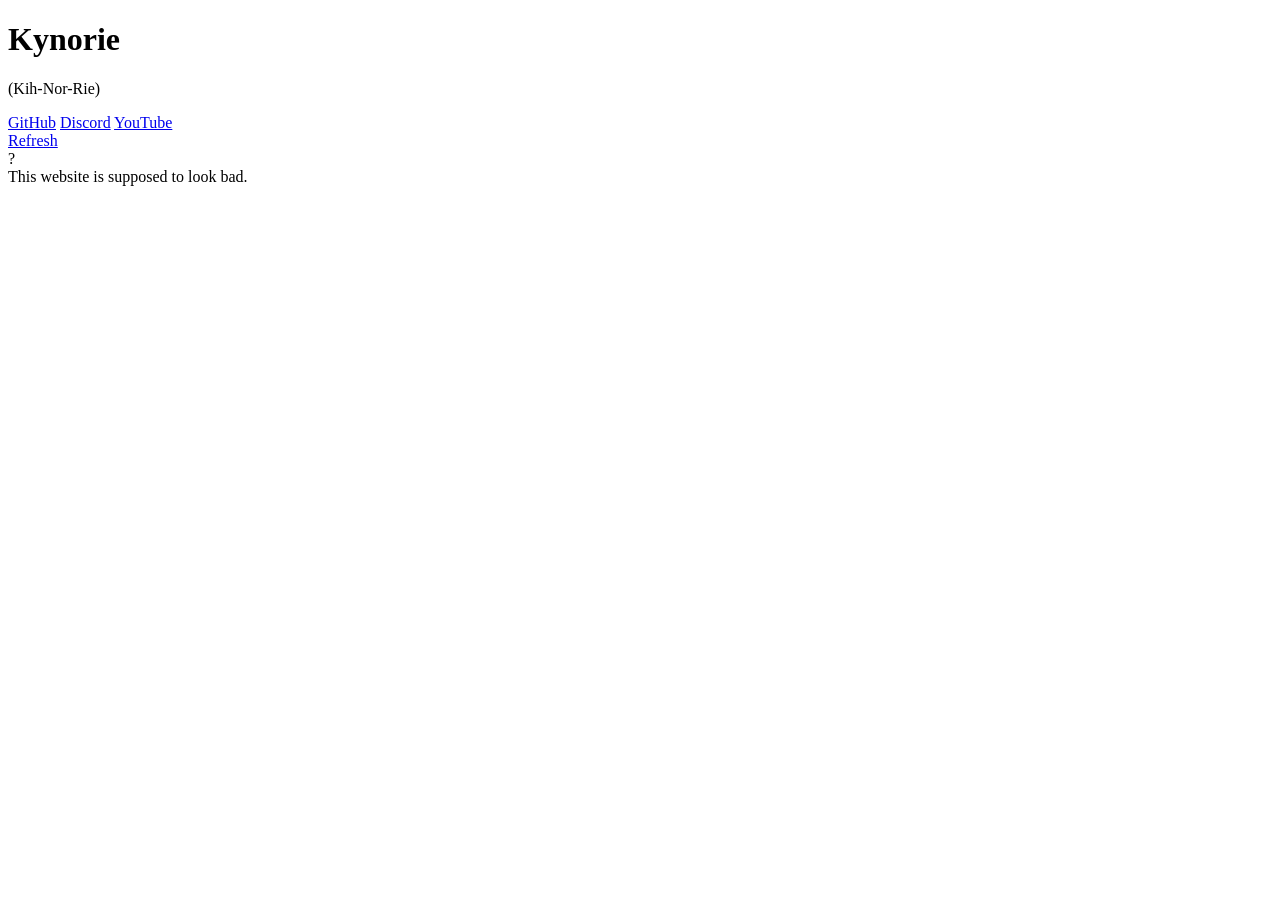
==== index.html @ 7340ec85 "Add initial HTML structure for Kynorie website" ====
<!DOCTYPE html>
<html lang="en">
<head>
    <meta charset="UTF-8">
    <meta name="viewport" content="width=device-width, initial-scale=1.0">
    <title>Kynorie</title>
    <link rel="stylesheet" href="style.css">
</head>
<body>
    <div class="container">
        <h1>Kynorie</h1>
        <p class="pronunciation">(Kih-Nor-Rie)</p>

        <div class="links">
            <a href="https://github.com/kynorie">GitHub</a>
            <a href="https://discord.gg/WN6D5mahEm">Discord</a>
            <a href="https://youtube.com/@kynorie">YouTube</a>
        </div>

        <div class="refresh">
            <a href="#" onclick="location.reload(); return false;">Refresh</a>
        </div>
    </div>

    <div id="easter-egg" class="easter-egg">?</div>

<div id="secret-container" class="secret-container">
    This website is supposed to look bad.
</div>

    <script src="script.js"></script>
</body>
</html>
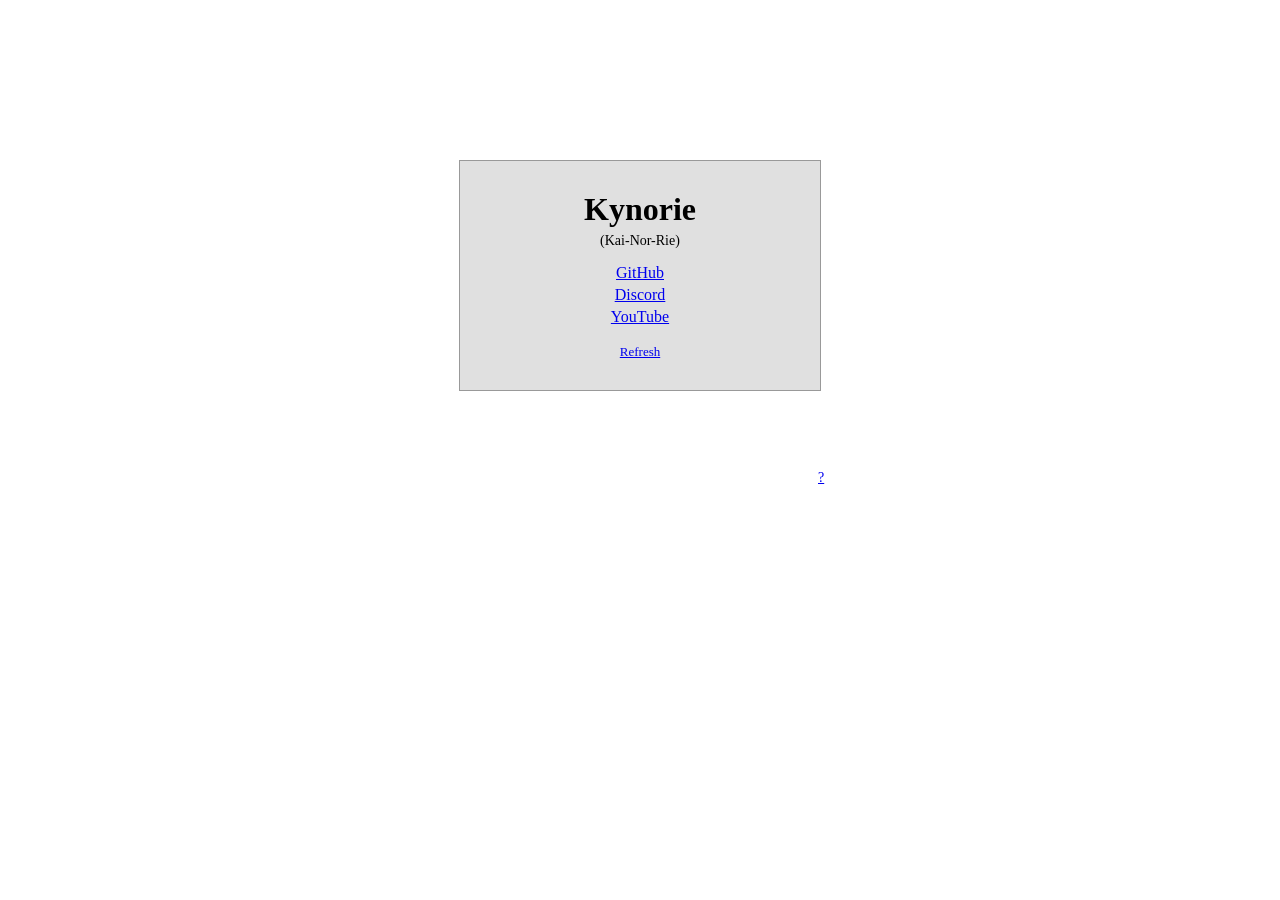
==== commit a7fd7881: "Update pronunciation in index.html" ====
--- a/index.html
+++ b/index.html
@@ -9,7 +9,7 @@
 <body>
     <div class="container">
         <h1>Kynorie</h1>
-        <p class="pronunciation">(Kih-Nor-Rie)</p>
+        <p class="pronunciation">(Kai-Nor-Rie)</p>
 
         <div class="links">
             <a href="https://github.com/kynorie">GitHub</a>
--- a/style.css
+++ b/style.css
@@ -0,0 +1,80 @@
+body {
+    margin: 0;
+    background: white;
+    color: black;
+    font-size: 16px;
+}
+
+.container {
+    width: 300px;
+    margin: 160px auto 0 auto;
+    padding: 30px;
+    text-align: center;
+    background: #e0e0e0;
+    border: 1px solid #999999;
+}
+
+h1 {
+    font-size: 32px;
+    font-weight: bold;
+    margin: 0 0 15px 0;
+}
+
+.pronunciation {
+    font-size: 14px;
+    margin: -10px 0 15px 0;
+}
+
+.links {
+    margin-bottom: 18px;
+}
+
+.links a {
+    display: block;
+    color: #0000ee;
+    text-decoration: underline;
+    margin: 4px 0;
+}
+
+.links a:visited {
+    color: #551a8b;
+}
+
+.links a:hover {
+    color: red;
+}
+
+.refresh {
+    font-size: 13px;
+}
+
+.refresh a {
+    color: #0000ee;
+    text-decoration: underline;
+}
+
+.refresh a:visited {
+    color: #551a8b;
+}
+
+.refresh a:hover {
+    color: red;
+}
+
+.easter-egg {
+    position: fixed;
+    font-size: 14px;
+    cursor: pointer;
+    color: #0000ee;
+    text-decoration: underline;
+}
+
+.secret-container {
+    display: none;
+    width: 300px;
+    margin: 15px auto 0 auto;
+    padding: 20px;
+    text-align: center;
+    background: #e0e0e0;
+    border: 1px solid #999999;
+}
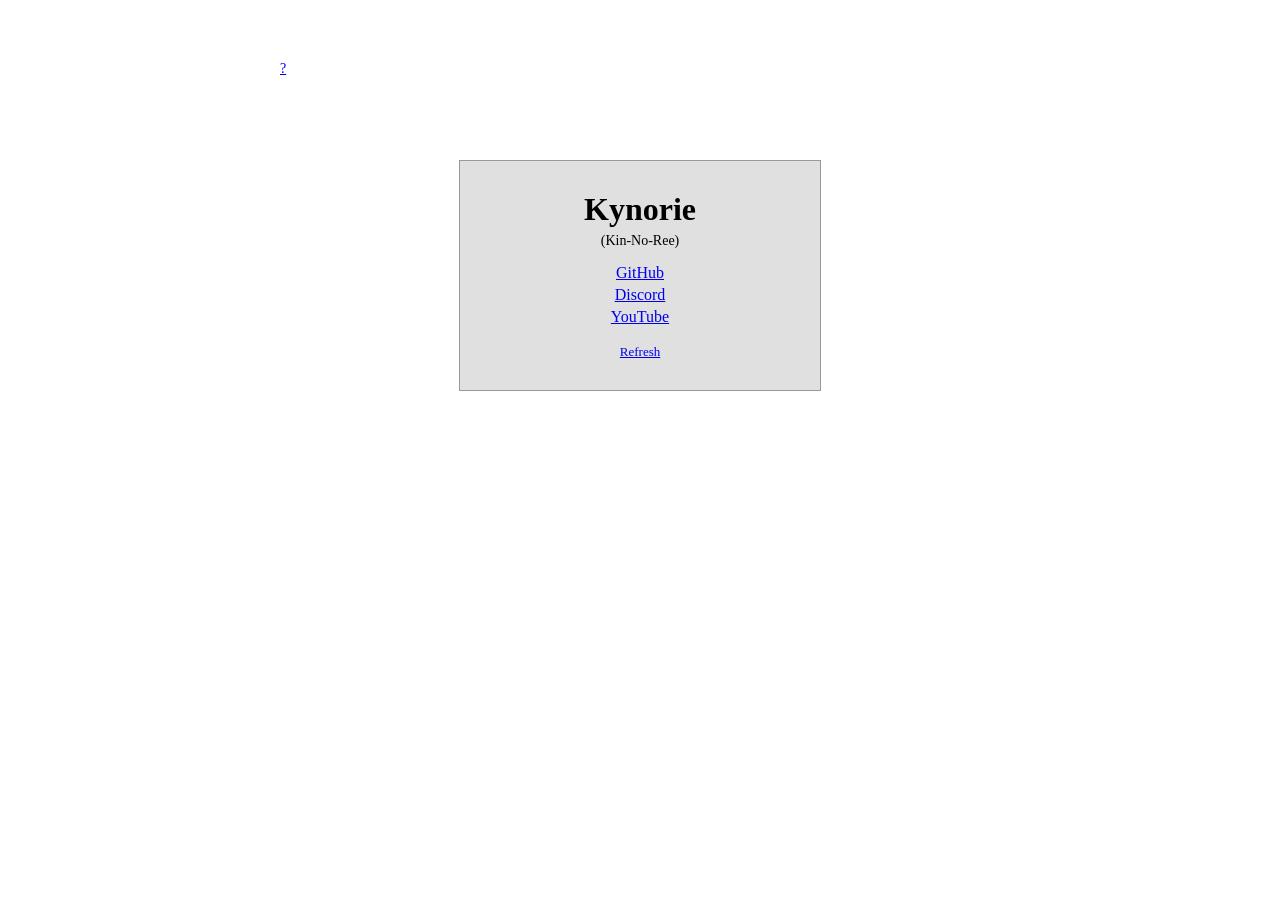
==== commit eb26fbeb: "Update pronunciation in index.html" ====
--- a/index.html
+++ b/index.html
@@ -9,7 +9,7 @@
 <body>
     <div class="container">
         <h1>Kynorie</h1>
-        <p class="pronunciation">(Kai-Nor-Rie)</p>
+        <p class="pronunciation">(Kin-No-Ree)</p>
 
         <div class="links">
             <a href="https://github.com/kynorie">GitHub</a>
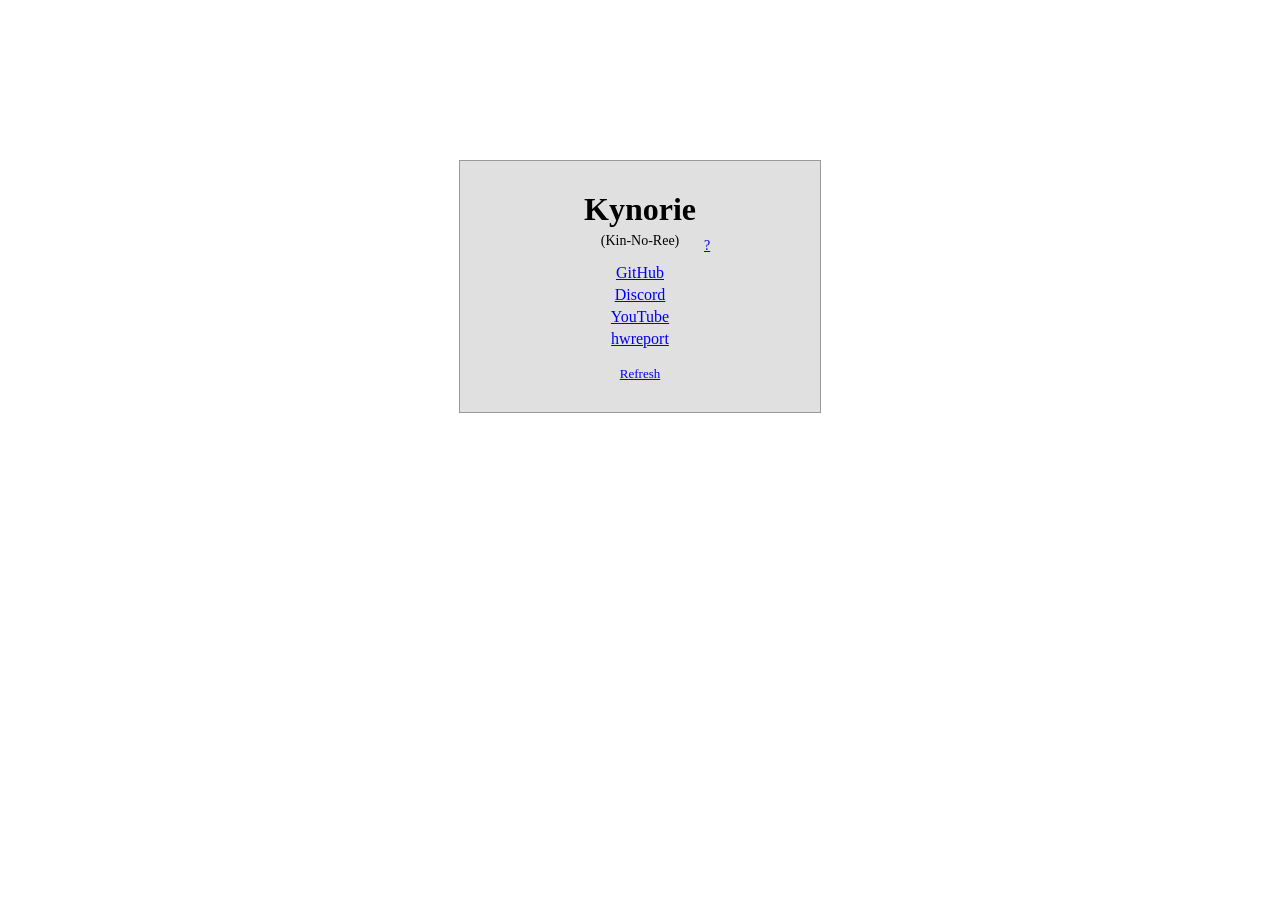
==== commit 66be9464: "Add hwreport link to index.html" ====
--- a/index.html
+++ b/index.html
@@ -15,6 +15,7 @@
             <a href="https://github.com/kynorie">GitHub</a>
             <a href="https://discord.gg/WN6D5mahEm">Discord</a>
             <a href="https://youtube.com/@kynorie">YouTube</a>
+            <a href="https://kynorie.mtgp.cc/hwreport">hwreport</a>
         </div>
 
         <div class="refresh">
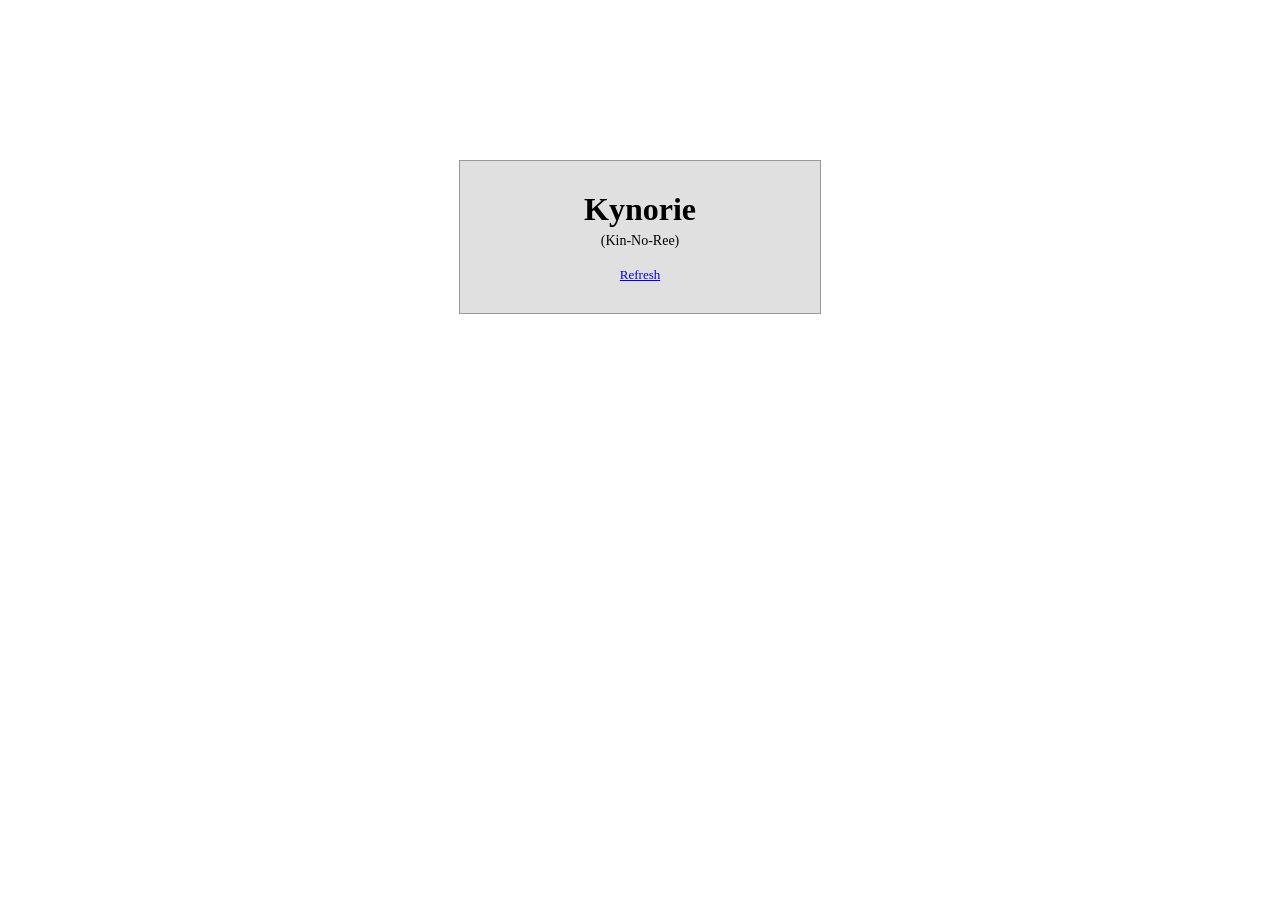
==== commit ca5786bb: "Update links section in index.html Removed existing links and added a new empty links div." ====
--- a/index.html
+++ b/index.html
@@ -11,24 +11,14 @@
         <h1>Kynorie</h1>
         <p class="pronunciation">(Kin-No-Ree)</p>
 
-        <div class="links">
-            <a href="https://github.com/kynorie">GitHub</a>
-            <a href="https://discord.gg/WN6D5mahEm">Discord</a>
-            <a href="https://youtube.com/@kynorie">YouTube</a>
-            <a href="https://kynorie.mtgp.cc/hwreport">hwreport</a>
-        </div>
+        <div class="links" id="links"></div>
 
         <div class="refresh">
             <a href="#" onclick="location.reload(); return false;">Refresh</a>
         </div>
     </div>
 
-    <div id="easter-egg" class="easter-egg">?</div>
-
-<div id="secret-container" class="secret-container">
-    This website is supposed to look bad.
-</div>
-
+    <script src="links.js"></script>
     <script src="script.js"></script>
 </body>
 </html>
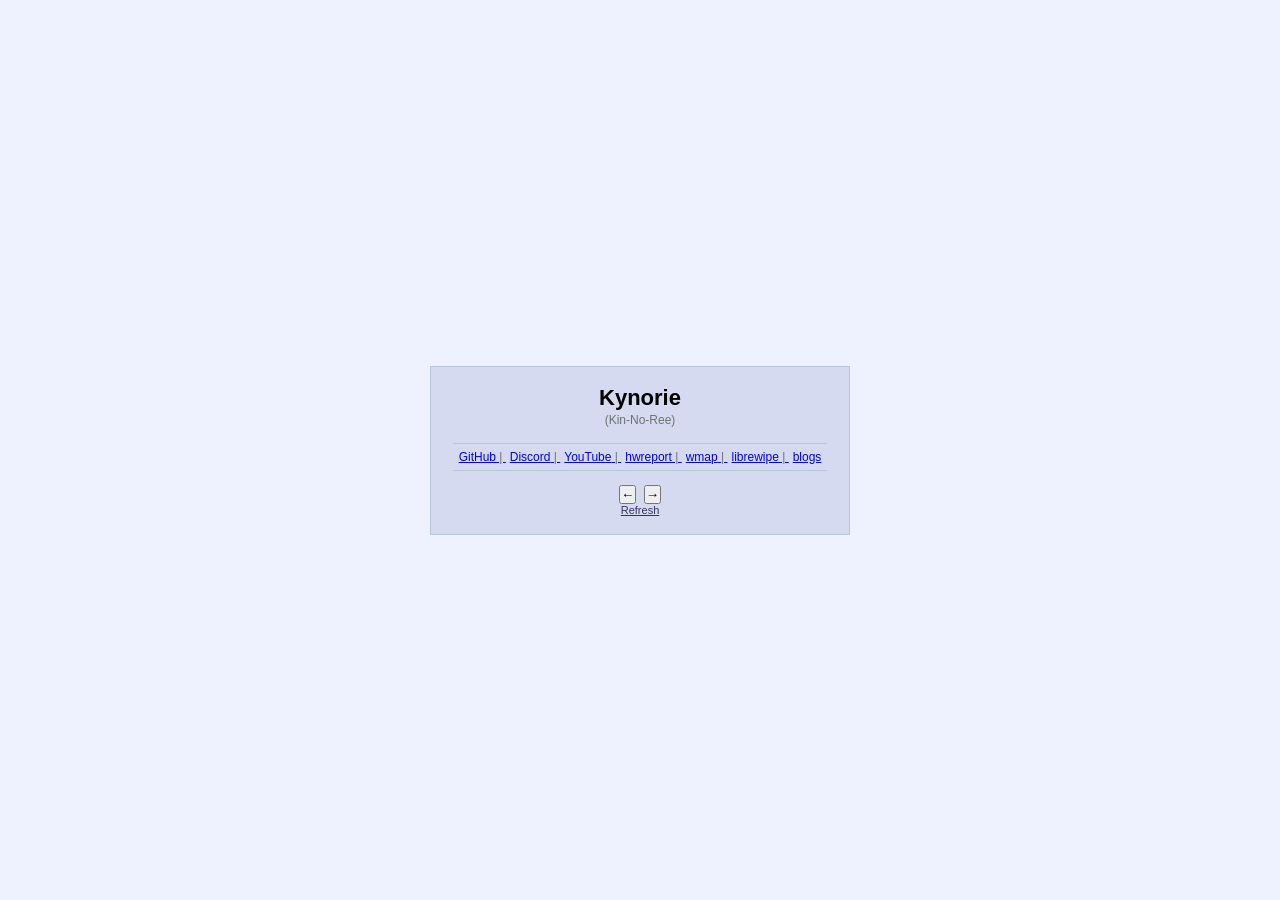
==== commit 45dee52a: "Update index.html" ====
--- a/index.html
+++ b/index.html
@@ -13,6 +13,12 @@
 
         <div class="links" id="links"></div>
 
+        <div class="slideshow">
+            <button type="button" class="slide-btn" id="slide-prev" aria-label="Previous image">&larr;</button>
+            <img id="slide-img" src="" alt="">
+            <button type="button" class="slide-btn" id="slide-next" aria-label="Next image">&rarr;</button>
+        </div>
+
         <div class="refresh">
             <a href="#" onclick="location.reload(); return false;">Refresh</a>
         </div>
@@ -20,5 +26,6 @@
 
     <script src="links.js"></script>
     <script src="script.js"></script>
+    <script src="slides.js"></script>
 </body>
 </html>
--- a/style.css
+++ b/style.css
@@ -1,80 +1,105 @@
-body {
+
+* {
     margin: 0;
-    background: white;
-    color: black;
-    font-size: 16px;
+    padding: 0;
+    box-sizing: border-box;
 }
 
-.container {
-    width: 300px;
-    margin: 160px auto 0 auto;
-    padding: 30px;
-    text-align: center;
-    background: #e0e0e0;
-    border: 1px solid #999999;
+html, body {
+    height: 100%;
 }
 
-h1 {
-    font-size: 32px;
-    font-weight: bold;
-    margin: 0 0 15px 0;
+body {
+    font-family: Arial, Helvetica, sans-serif;
+    font-size: 13px;
+    color: #000000;
+    background-color: #eef2ff;
+    padding: 30px 10px;
+
+    display: flex;
+    align-items: center;
+    justify-content: center;
 }
 
-.pronunciation {
-    font-size: 14px;
-    margin: -10px 0 15px 0;
-}
-
-.links {
-    margin-bottom: 18px;
-}
-
-.links a {
-    display: block;
-    color: #0000ee;
-    text-decoration: underline;
-    margin: 4px 0;
-}
-
-.links a:visited {
-    color: #551a8b;
-}
-
-.links a:hover {
-    color: red;
-}
-
-.refresh {
-    font-size: 13px;
-}
-
-.refresh a {
+a {
     color: #0000ee;
     text-decoration: underline;
 }
 
-.refresh a:visited {
+a:visited {
     color: #551a8b;
 }
 
-.refresh a:hover {
-    color: red;
+a:hover {
+    color: #dd0000;
 }
 
-.easter-egg {
-    position: fixed;
-    font-size: 14px;
-    cursor: pointer;
-    color: #0000ee;
-    text-decoration: underline;
+.container {
+    width: 420px;
+    max-width: 100%;
+    margin: 0 auto;
+    background-color: #d6daf0;
+    border: 1px solid #b7c5d9;
+    padding: 18px 22px;
+    text-align: center;
 }
 
-.secret-container {
-    display: none;
-    width: 300px;
-    margin: 15px auto 0 auto;
-    padding: 20px;
-    text-align: center;
-    background: #e0e0e0;
-    border: 1px solid #999999;
+h1 {
+    font-family: Tahoma, Verdana, Arial, sans-serif;
+    font-size: 22px;
+    font-weight: bold;
+    color: #000000;
+    margin-bottom: 2px;
 }
+
+.pronunciation {
+    font-size: 12px;
+    color: #707070;
+    margin-bottom: 16px;
+}
+
+.links {
+    font-size: 12px;
+    margin-bottom: 14px;
+    padding: 6px 0;
+    border-top: 1px solid #b7c5d9;
+    border-bottom: 1px solid #b7c5d9;
+}
+
+.links a {
+    padding: 0 2px;
+}
+
+.links a:not(:last-child)::after {
+    content: " | ";
+    color: #707070;
+    text-decoration: none;
+}
+
+.links a.link-disabled {
+    color: #707070;
+    text-decoration: none;
+    cursor: default;
+}
+
+.refresh {
+    font-size: 11px;
+}
+
+.refresh a {
+    color: #34345c;
+}
+
+.refresh a:hover {
+    color: #dd0000;
+}
+
+@media (max-width: 460px) {
+    .container {
+        padding: 14px 16px;
+    }
+
+    h1 {
+        font-size: 19px;
+    }
+}
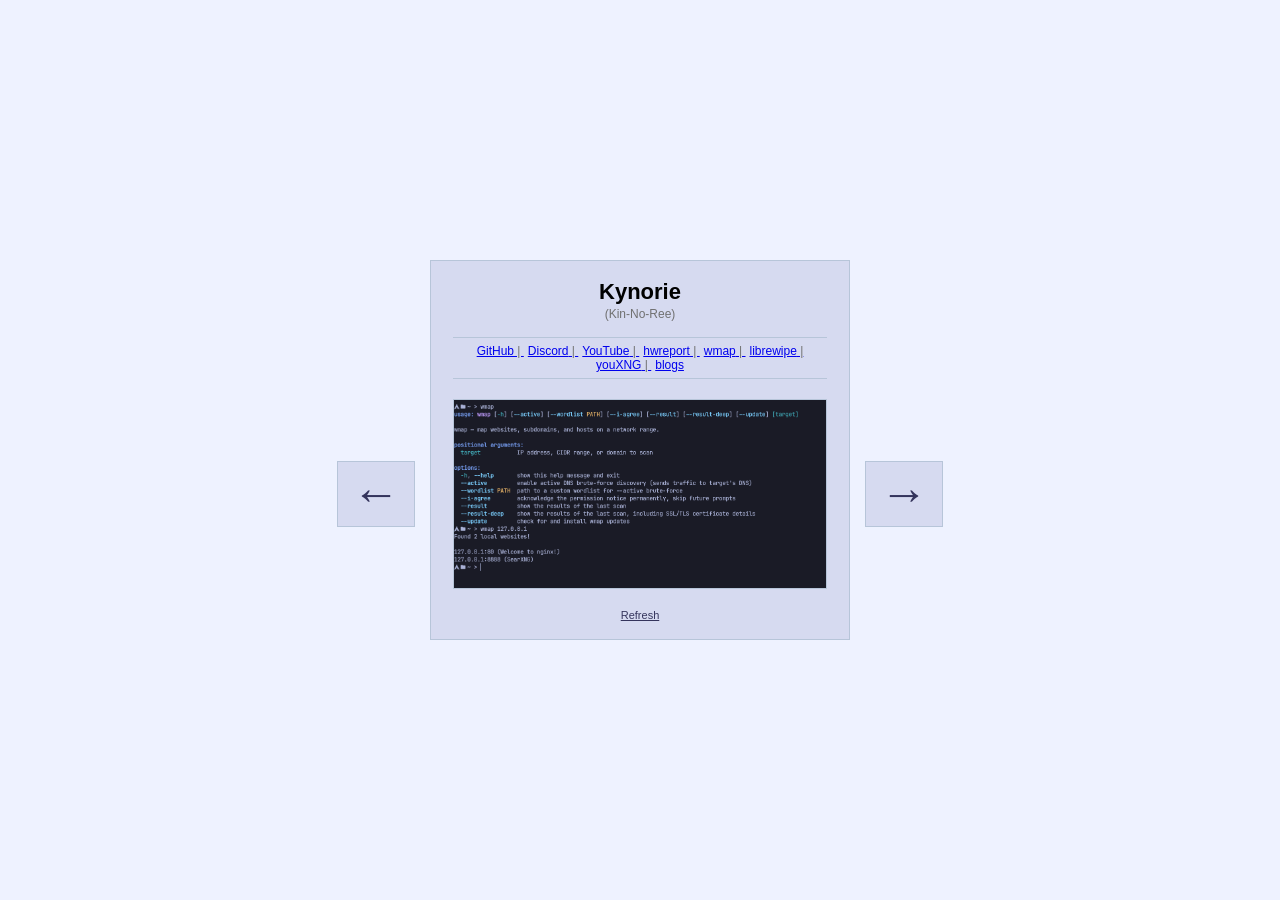
==== commit 7fc8849c: "Update index.html" ====
--- a/index.html
+++ b/index.html
@@ -4,6 +4,7 @@
     <meta charset="UTF-8">
     <meta name="viewport" content="width=device-width, initial-scale=1.0">
     <title>Kynorie</title>
+    <link rel="icon" type="image/x-icon" href="/images/icon.ico">
     <link rel="stylesheet" href="style.css">
 </head>
 <body>
--- a/style.css
+++ b/style.css
@@ -103,3 +103,62 @@
         font-size: 19px;
     }
 }
+
+.slideshow {
+    position: relative;
+    margin: 20px 0;
+}
+
+.slideshow img {
+    display: block;
+    width: 100%;
+    max-height: 500px;
+    object-fit: contain;
+    border: 1px solid #b7c5d9;
+    background-color: #eef2ff;
+}
+
+.slide-btn {
+    position: absolute;
+    top: 50%;
+    transform: translateY(-50%);
+    padding: 8px 14px;
+    font-family: Arial, Helvetica, sans-serif;
+    font-size: 48px;
+    line-height: 1;
+    color: #34345c;
+    background-color: #d6daf0;
+    border: 1px solid #b7c5d9;
+    border-radius: 0;
+    cursor: pointer;
+}
+
+.slide-btn:hover {
+    color: #dd0000;
+}
+
+#slide-prev { right: calc(100% + 38px); }
+#slide-next { left:  calc(100% + 38px); }
+
+@media (max-width: 700px) {
+    .slideshow {
+        display: flex;
+        flex-wrap: wrap;
+        justify-content: space-between;
+    }
+
+    .slideshow img {
+        order: -1;
+        flex: 0 0 100%;
+        margin-bottom: 10px;
+    }
+
+    .slide-btn {
+        position: static;
+        transform: none;
+    }
+}
+
+@media (max-width: 460px) {
+    .slide-btn { font-size: 36px; }
+}
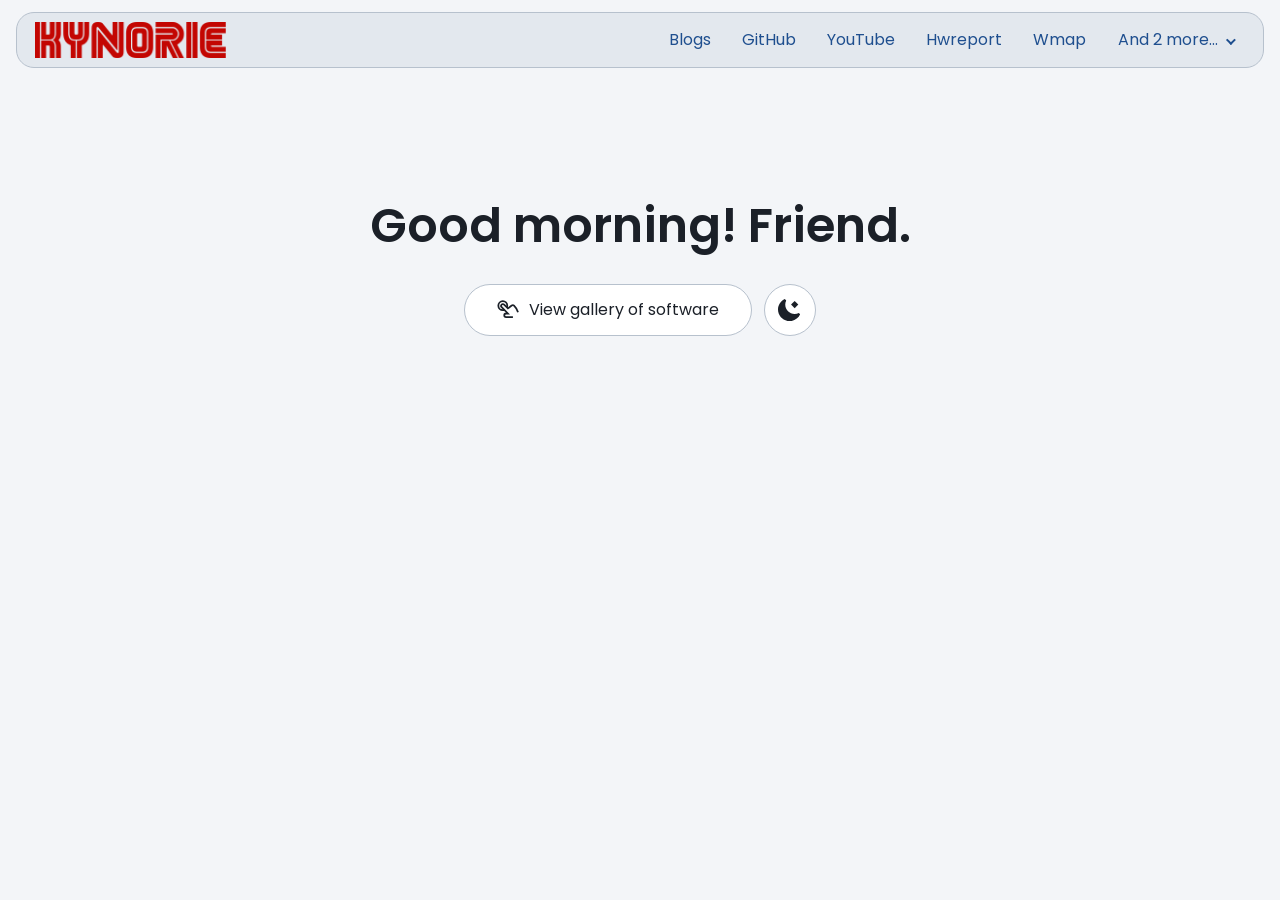
==== commit 17af67b9: "redesign entire website Yayayayay" ====
--- a/index.html
+++ b/index.html
@@ -1,32 +1,981 @@
 <!DOCTYPE html>
 <html lang="en">
 <head>
-    <meta charset="UTF-8">
-    <meta name="viewport" content="width=device-width, initial-scale=1.0">
-    <title>Kynorie</title>
-    <link rel="icon" type="image/x-icon" href="/images/icon.ico">
-    <link rel="stylesheet" href="style.css">
+<meta charset="utf-8">
+<meta name="viewport" content="width=device-width, initial-scale=1">
+<meta name="color-scheme" content="light dark">
+<script>
+  (function () {
+    var t = null;
+    try { t = localStorage.getItem('kynorie-home-theme'); } catch (e) {}
+    if (t !== 'light' && t !== 'dark') t = matchMedia('(prefers-color-scheme: dark)').matches ? 'dark' : 'light';
+    document.documentElement.dataset.theme = t;
+  })();
+</script>
+<title>Kynorie</title>
+<link rel="preconnect" href="https://fonts.googleapis.com">
+<link rel="preconnect" href="https://fonts.gstatic.com" crossorigin>
+<link href="https://fonts.googleapis.com/css2?family=Poppins:wght@400;500;600&display=swap" rel="stylesheet">
+<style>
+  :root {
+    --bg: #f3f5f8;
+    --bar: #e3e8ee;
+    --text: #1b2028;
+    --muted: #4d5866;
+    --link: #1f4f8f;
+    --line: #b7c1cd;
+    --panel: #ffffff;
+    --btn: #ffffff;
+    --btn-hover: #e8edf3;
+    --r: 18px;
+    --r-sm: 12px;
+    --ease: cubic-bezier(.22, 1, .36, 1);
+    color-scheme: light;
+  }
+  :root[data-theme="dark"] {
+    --bg: #14181d;
+    --bar: #1c222a;
+    --text: #e4e9ef;
+    --muted: #a2adba;
+    --link: #8fb8f0;
+    --line: #36404c;
+    --panel: #1c222a;
+    --btn: #1c222a;
+    --btn-hover: #27303a;
+    color-scheme: dark;
+  }
+
+  * { box-sizing: border-box; }
+
+  body {
+    margin: 0;
+    background: var(--bg);
+    color: var(--text);
+    font: 16px/1.5 "Poppins", system-ui, -apple-system, "Segoe UI", Roboto, sans-serif;
+  }
+  a { color: var(--link); }
+  :focus-visible { outline: 2px solid var(--link); outline-offset: 2px; }
+
+  @keyframes slideDown { from { opacity: 0; transform: translateY(-24px); } }
+  @keyframes rise      { from { opacity: 0; transform: translateY(0.6em); } }
+  @keyframes pop       { from { opacity: 0; transform: scale(0.3) rotate(-18deg); } }
+  @keyframes bob       { 50% { transform: translateY(-0.12em) rotate(3deg); } }
+  @keyframes blink     { 50% { opacity: 0; } }
+
+  .topbar {
+    position: sticky;
+    top: 0.75rem;
+    z-index: 20;
+    display: flex;
+    align-items: center;
+    justify-content: space-between;
+    flex-wrap: wrap;
+    gap: 0.5rem 1.5rem;
+    margin: 0.75rem 1rem 0;
+    padding: 0.55rem 1.1rem;
+    background: var(--bar);
+    border: 1px solid var(--line);
+    border-radius: var(--r);
+    animation: slideDown 0.8s var(--ease) backwards;
+  }
+  .logo { display: block; line-height: 0; }
+  .logo img {
+    height: 36px;
+    width: auto;
+  }
+
+  .nav { display: flex; align-items: center; flex-wrap: wrap; gap: 0.15rem 0.35rem; }
+  .nav > * { animation: rise 0.6s var(--ease) backwards; animation-delay: calc(var(--i) * 70ms + 300ms); }
+  .nav a, .nav button.more-btn {
+    display: inline-block;
+    color: var(--link);
+    font: inherit;
+    text-decoration: none;
+    background: none;
+    border: 0;
+    border-radius: 999px;
+    padding: 0.25rem 0.8rem;
+    cursor: pointer;
+    transition: background-color 0.25s, transform 0.25s var(--ease);
+  }
+  .nav a:hover, .nav button.more-btn:hover { background: var(--btn-hover); transform: translateY(-2px); }
+  .nav a:active, .nav button.more-btn:active { transform: scale(0.95); }
+
+  .more { position: relative; }
+  .more-btn::after {
+    content: "";
+    display: inline-block;
+    margin-left: 0.5em;
+    padding: 2.5px;
+    border: solid currentColor;
+    border-width: 0 2px 2px 0;
+    transform: rotate(45deg) translateY(-2px);
+    transition: transform 0.3s var(--ease);
+  }
+  .more-btn[aria-expanded="true"]::after { transform: rotate(-135deg) translateY(-2px); }
+
+  .menu {
+    position: absolute;
+    top: 100%;
+    right: 0;
+    z-index: 10;
+    min-width: 9.5rem;
+    margin: 0.5rem 0 0;
+    padding: 0.35rem;
+    list-style: none;
+    background: var(--panel);
+    border: 1px solid var(--line);
+    border-radius: var(--r-sm);
+    opacity: 0;
+    visibility: hidden;
+    transform: translateY(-8px) scale(0.95);
+    transform-origin: top right;
+    transition: opacity 0.2s, transform 0.3s var(--ease), visibility 0s 0.3s;
+  }
+  .menu.open {
+    opacity: 1;
+    visibility: visible;
+    transform: none;
+    transition-delay: 0s;
+  }
+  .menu li {
+    position: relative;
+    opacity: 0;
+    transform: translateX(10px);
+    transition: opacity 0.25s, transform 0.35s var(--ease);
+  }
+  .menu.open li { opacity: 1; transform: none; transition-delay: calc(var(--i) * 60ms + 80ms); }
+  .menu a { display: block; padding: 0.4rem 0.9rem; border-radius: 9px; }
+  .menu a:hover { transform: none; }
+
+  .menu a[data-tip]::after {
+    content: attr(data-tip);
+    position: absolute;
+    right: 0;
+    bottom: calc(100% + 8px);
+    padding: 0.35rem 0.75rem;
+    white-space: nowrap;
+    font-size: 0.8rem;
+    color: var(--text);
+    background: var(--panel);
+    border: 1px solid var(--line);
+    border-radius: 10px;
+    opacity: 0;
+    visibility: hidden;
+    transform: translateY(6px) scale(0.96);
+    transition: opacity 0.2s, transform 0.3s var(--ease), visibility 0s 0.3s;
+    pointer-events: none;
+  }
+  .menu a[data-tip]:hover::after,
+  .menu a[data-tip]:focus-visible::after {
+    opacity: 1;
+    visibility: visible;
+    transform: none;
+    transition-delay: 0s;
+  }
+
+  main {
+    display: flex;
+    flex-direction: column;
+    align-items: center;
+    padding: clamp(2.5rem, 15vh, 8rem) 1.25rem 4rem;
+    text-align: center;
+  }
+  h1 {
+    margin: 0 0 1.75rem;
+    font-size: clamp(1.8rem, 5.2vw, 3rem);
+    font-weight: 600;
+    line-height: 1.25;
+  }
+  .word {
+    display: inline-block;
+    animation: rise 0.8s var(--ease) backwards;
+    animation-delay: calc(var(--i) * 110ms + 350ms);
+  }
+  .flag-wrap {
+    display: inline-block;
+    animation:
+      pop 0.7s var(--ease) backwards calc(var(--i) * 110ms + 350ms),
+      bob 3.4s ease-in-out infinite calc(var(--i) * 110ms + 1.2s);
+  }
+  .flag { height: 1.15em; width: 1.15em; vertical-align: -0.22em; }
+
+  .gallery-btn {
+    display: inline-flex;
+    align-items: center;
+    justify-content: center;
+    gap: 0.6rem;
+    min-width: 18rem;
+    max-width: 100%;
+    height: 3.25rem;
+    padding: 0 1.6rem;
+    font: inherit;
+    color: var(--text);
+    background: var(--btn);
+    border: 1px solid var(--line);
+    border-radius: 999px;
+    cursor: pointer;
+    animation: rise 0.8s var(--ease) 0.9s backwards;
+    transition: background-color 0.25s, transform 0.3s var(--ease), border-color 0.25s;
+  }
+  .actions {
+    display: flex;
+    flex-wrap: wrap;
+    align-items: center;
+    justify-content: center;
+    gap: 0.75rem;
+  }
+
+  .theme-btn {
+    position: relative;
+    flex: none;
+    display: grid;
+    place-items: center;
+    width: 3.25rem;
+    height: 3.25rem;
+    padding: 0;
+    color: var(--text);
+    background: var(--btn);
+    border: 1px solid var(--line);
+    border-radius: 50%;
+    cursor: pointer;
+    overflow: hidden;
+    animation: rise 0.8s var(--ease) 1.05s backwards;
+    transition: background-color 0.25s, transform 0.3s var(--ease), border-color 0.25s;
+  }
+  .theme-btn:hover { background: var(--btn-hover); border-color: var(--link); transform: translateY(-3px) rotate(12deg); }
+  .theme-btn:active { transform: scale(0.9); }
+  .theme-btn .ico {
+    grid-area: 1 / 1;
+    width: 1.45rem;
+    height: 1.45rem;
+    transition: transform 0.75s var(--ease), opacity 0.35s;
+  }
+  .ico-moon path { fill: currentColor; }
+  .ico-sun circle, .ico-sun path { stroke: currentColor; }
+  .ico-moon { opacity: 1; transform: none; }
+  .ico-sun { opacity: 0; transform: rotate(-140deg) scale(0.3); }
+  :root[data-theme="dark"] .ico-moon { opacity: 0; transform: rotate(140deg) scale(0.3); }
+  :root[data-theme="dark"] .ico-sun { opacity: 1; transform: none; }
+
+  ::view-transition-old(root), ::view-transition-new(root) { animation: none; mix-blend-mode: normal; }
+  ::view-transition-old(root) { z-index: 1; }
+  ::view-transition-new(root) { z-index: 2; }
+  html.theme-fade, html.theme-fade *, html.theme-fade *::before, html.theme-fade *::after {
+    transition: background-color 0.5s, color 0.5s, border-color 0.5s, fill 0.5s, stroke 0.5s !important;
+  }
+
+  .gallery-btn:hover { background: var(--btn-hover); border-color: var(--link); transform: translateY(-3px); }
+  .gallery-btn:active { transform: scale(0.96); }
+  .gallery-btn svg { width: 1.4em; height: 1.4em; flex: none; transition: transform 0.4s var(--ease); }
+  .gallery-btn:hover svg { transform: rotate(-14deg) scale(1.15); }
+  .gallery-btn[aria-expanded="true"] svg { transform: rotate(360deg); }
+  .gallery-btn svg path { fill: none; stroke: currentColor; stroke-miterlimit: 10; stroke-width: 1.91px; }
+  #galleryLabel.typing::after {
+    content: "";
+    display: inline-block;
+    width: 2px;
+    height: 1.1em;
+    margin-left: 2px;
+    background: currentColor;
+    vertical-align: -0.2em;
+    animation: blink 0.7s steps(1) infinite;
+  }
+
+  #gallery {
+    display: grid;
+    grid-template-rows: 0fr;
+    width: 100%;
+    max-width: 62rem;
+    visibility: hidden;
+    transition: grid-template-rows 0.7s var(--ease), visibility 0s 0.7s;
+  }
+  #gallery.open { grid-template-rows: 1fr; visibility: visible; transition-delay: 0s; }
+  .gallery-inner { min-height: 0; overflow: hidden; }
+  .grid {
+    display: grid;
+    grid-template-columns: repeat(3, 1fr);
+    gap: 0.9rem;
+    margin: 0;
+    padding: 2rem 0.5rem 1rem;
+    list-style: none;
+  }
+  .grid li {
+    opacity: 0;
+    transform: translateY(28px) scale(0.92);
+    transition: opacity 0.4s, transform 0.4s var(--ease);
+  }
+  #gallery.open .grid li {
+    opacity: 1;
+    transform: none;
+    transition-duration: 0.6s, 0.7s;
+    transition-delay: calc(var(--i) * 100ms + 200ms);
+  }
+  .grid img {
+    display: block;
+    width: 100%;
+    aspect-ratio: 16 / 10;
+    object-fit: contain;
+    background: #1a1c23;
+    border: 1px solid var(--line);
+    border-radius: var(--r);
+    transition: transform 0.4s var(--ease), border-color 0.3s;
+  }
+  .grid li { position: relative; }
+  .grid li:hover { z-index: 2; }
+  .grid li:hover img { transform: translateY(-6px) scale(1.03); border-color: var(--link); }
+
+  .grid li[data-name]::before {
+    content: attr(data-name);
+    position: absolute;
+    inset: 0;
+    z-index: 1;
+    display: flex;
+    align-items: center;
+    justify-content: center;
+    font-size: clamp(0.95rem, 2.4vw, 1.5rem);
+    font-weight: 500;
+    color: rgba(255, 255, 255, 0.7);
+    background: rgba(10, 12, 16, 0.4);
+    border-radius: var(--r);
+    opacity: 0;
+    pointer-events: none;
+    transition: opacity 0.3s, transform 0.4s var(--ease);
+  }
+  .grid li[data-name]:hover::before,
+  .grid li[data-name]:focus-visible::before {
+    opacity: 1;
+    transform: translateY(-6px) scale(1.03);
+  }
+
+  .grid li[data-tip]::after {
+    content: attr(data-tip);
+    position: absolute;
+    left: 50%;
+    bottom: calc(100% - 4px);
+    padding: 0.35rem 0.8rem;
+    white-space: nowrap;
+    font-size: 0.8rem;
+    color: var(--text);
+    background: var(--panel);
+    border: 1px solid var(--line);
+    border-radius: 10px;
+    opacity: 0;
+    visibility: hidden;
+    transform: translate(-50%, 6px) scale(0.96);
+    transition: opacity 0.2s, transform 0.3s var(--ease), visibility 0s 0.3s;
+    pointer-events: none;
+  }
+  .grid li[data-tip]:hover::after,
+  .grid li[data-tip]:focus-visible::after {
+    opacity: 1;
+    visibility: visible;
+    transform: translate(-50%, 0);
+    transition-delay: 0s;
+  }
+
+
+  .grid li { cursor: zoom-in; }
+  .grid li:focus-visible { outline: 2px solid var(--link); outline-offset: 3px; border-radius: var(--r); }
+  .grid li.lifted img { visibility: hidden; }
+  .grid li.lifted::before, .grid li.lifted::after { display: none; }
+
+  .lightbox {
+    position: fixed;
+    inset: 0;
+    z-index: 100;
+    visibility: hidden;
+    pointer-events: none;
+    overscroll-behavior: contain;
+    touch-action: none;
+  }
+  .lightbox.show { visibility: visible; }
+  .lightbox.open { pointer-events: auto; }
+
+  .lb-bg {
+    position: absolute;
+    inset: 0;
+    background: color-mix(in srgb, var(--bg) 90%, transparent);
+    -webkit-backdrop-filter: blur(8px);
+    backdrop-filter: blur(8px);
+    opacity: 0;
+    transition: opacity 0.5s var(--ease);
+  }
+  .lightbox.open .lb-bg { opacity: 1; }
+
+  .lb-stage {
+    position: absolute;
+    left: 50%;
+    top: 50%;
+    cursor: zoom-in;
+    touch-action: none;
+    user-select: none;
+    will-change: transform;
+  }
+  .lb-stage.zoomed { cursor: zoom-out; }
+  .lb-stage.dragging { cursor: grabbing; }
+  .lb-stage img {
+    position: absolute;
+    display: block;
+    max-width: none;
+    border-radius: 12px;
+    background: #1a1c23;
+    box-shadow: 0 24px 70px rgba(0, 0, 0, 0.35);
+    pointer-events: none;
+    -webkit-user-drag: none;
+    transition: opacity 0.45s var(--ease);
+  }
+  .lb-stage:not(.solo) img + img { transition-delay: 0.25s; }
+  .lb-stage.solo img + img { opacity: 0; }
+
+  .lb-close {
+    position: absolute;
+    top: max(1rem, env(safe-area-inset-top));
+    right: 1rem;
+    display: grid;
+    place-items: center;
+    width: 2.75rem;
+    height: 2.75rem;
+    padding: 0;
+    color: var(--text);
+    background: var(--btn);
+    border: 1px solid var(--line);
+    border-radius: 50%;
+    cursor: pointer;
+    opacity: 0;
+    transform: scale(0.5) rotate(-90deg);
+    transition: opacity 0.3s, transform 0.5s var(--ease), background-color 0.25s;
+  }
+  .lightbox.open .lb-close { opacity: 1; transform: none; transition-delay: 0.15s, 0.15s, 0s; }
+  .lightbox.open .lb-close:hover { background: var(--btn-hover); transform: rotate(90deg); transition-delay: 0s; }
+  .lb-close svg { width: 1.1rem; height: 1.1rem; fill: none; stroke: currentColor; stroke-width: 2; stroke-linecap: round; }
+
+  .lb-hint {
+    position: absolute;
+    bottom: max(1.5rem, env(safe-area-inset-bottom));
+    left: 50%;
+    padding: 0.4rem 1rem;
+    font-size: 0.8rem;
+    color: var(--muted);
+    background: var(--btn);
+    border: 1px solid var(--line);
+    border-radius: 999px;
+    opacity: 0;
+    transform: translate(-50%, 10px);
+    pointer-events: none;
+    transition: opacity 0.4s, transform 0.5s var(--ease);
+  }
+  .lb-hint.show { opacity: 1; transform: translate(-50%, 0); }
+
+  @media (max-width: 560px) {
+    .topbar { margin: 0.5rem 0.5rem 0; padding: 0.45rem 0.7rem; }
+    .nav { font-size: 0.9rem; }
+    .nav a, .nav button.more-btn { padding: 0.2rem 0.55rem; }
+    .grid { gap: 0.45rem; }
+    .grid img, .grid li[data-name]::before { border-radius: 10px; }
+  }
+
+  @media (prefers-reduced-motion: reduce) {
+    *, *::before, *::after { animation: none !important; transition: none !important; }
+  }
+</style>
 </head>
 <body>
-    <div class="container">
-        <h1>Kynorie</h1>
-        <p class="pronunciation">(Kin-No-Ree)</p>
-
-        <div class="links" id="links"></div>
-
-        <div class="slideshow">
-            <button type="button" class="slide-btn" id="slide-prev" aria-label="Previous image">&larr;</button>
-            <img id="slide-img" src="" alt="">
-            <button type="button" class="slide-btn" id="slide-next" aria-label="Next image">&rarr;</button>
-        </div>
-
-        <div class="refresh">
-            <a href="#" onclick="location.reload(); return false;">Refresh</a>
-        </div>
+
+<header class="topbar">
+  <a class="logo" href="/"><img src="[data-uri]" alt="Kynorie"></a>
+
+  <nav class="nav" aria-label="Main">
+    <a style="--i:0" href="https://kynorie.mtgp.cc/blogs">Blogs</a>
+    <a style="--i:1" href="https://github.com/Kynorie">GitHub</a>
+    <a style="--i:2" href="https://youtube.com/@kynorie">YouTube</a>
+    <a style="--i:3" href="https://kynorie.mtgp.cc/hwreport">Hwreport</a>
+    <a style="--i:4" href="https://kynorie.mtgp.cc/wmap">Wmap</a>
+    <div class="more" style="--i:5">
+      <button class="more-btn" id="moreBtn" type="button" aria-expanded="false" aria-controls="moreMenu">And 2 more...</button>
+      <ul class="menu" id="moreMenu">
+        <li style="--i:0"><a href="https://kynorie.mtgp.cc/librewipe" data-tip="This project is discontinued.">LibreWipe</a></li>
+        <li style="--i:1"><a href="https://kynorie.mtgp.cc/youxng">YouXNG</a></li>
+      </ul>
     </div>
-
-    <script src="links.js"></script>
-    <script src="script.js"></script>
-    <script src="slides.js"></script>
+  </nav>
+</header>
+
+<main>
+  <h1 id="greeting">&nbsp;</h1>
+
+  <div class="actions">
+    <button class="gallery-btn" id="galleryBtn" type="button" aria-expanded="false" aria-controls="gallery" aria-label="View gallery of software">
+      <svg viewBox="0 0 24 24" aria-hidden="true"><path d="M17.07,20.61H9.79a2,2,0,0,1-2-2,2,2,0,0,1,2-2h1.87L5,9.86a2,2,0,0,1-.19-2.65,1.88,1.88,0,0,1,1.47-.68,1.84,1.84,0,0,1,1.35.55l4.06,4.06,4.08-3.06a1.91,1.91,0,0,1,2.5.18h0A17.18,17.18,0,0,1,22.42,15l.06.19"/><path d="M10.63,10.12A4.73,4.73,0,0,0,11,8.17,4.78,4.78,0,1,0,6.26,13a4.67,4.67,0,0,0,1.55-.26"/></svg>
+      <span id="galleryLabel" aria-hidden="true">View gallery of software</span>
+    </button>
+
+    <button class="theme-btn" id="themeBtn" type="button" aria-label="Switch to dark mode" title="Switch to dark mode">
+      <svg class="ico ico-moon" viewBox="0 0 16 16" fill="none" aria-hidden="true"><path d="M0 8.00002C0 4.75562 1.93132 1.9623 4.70701 0.707031L5.65436 1.65438C5.2352 2.51383 5 3.47946 5 4.50002C5 8.08987 7.91015 11 11.5 11C12.5206 11 13.4862 10.7648 14.3456 10.3457L15.293 11.293C14.0377 14.0687 11.2444 16 8 16C3.58172 16 0 12.4183 0 8.00002Z"/><path d="M11.5 7.00003L9 4.50003L11.5 2.00003L14 4.50003L11.5 7.00003Z"/></svg>
+      <svg class="ico ico-sun" viewBox="0 0 24 24" fill="none" aria-hidden="true"><circle cx="12" cy="12" r="5" stroke-width="1.5"/><g stroke-width="1.5" stroke-linecap="round"><path d="M12 2V4"/><path d="M12 20V22"/><path d="M4 12L2 12"/><path d="M22 12L20 12"/><path d="M19.7778 4.22266L17.5558 6.25424"/><path d="M4.22217 4.22266L6.44418 6.25424"/><path d="M6.44434 17.5557L4.22211 19.7779"/><path d="M19.7778 19.7773L17.5558 17.5551"/></g></svg>
+    </button>
+  </div>
+
+  <section id="gallery" aria-label="Software gallery">
+    <div class="gallery-inner">
+      <ul class="grid">
+        <li style="--i:0" data-name="Wmap" role="button" tabindex="0"><img src="[data-uri]" alt="wmap" loading="lazy"></li>
+        <li style="--i:1" data-name="Hwreport" role="button" tabindex="0"><img src="[data-uri]